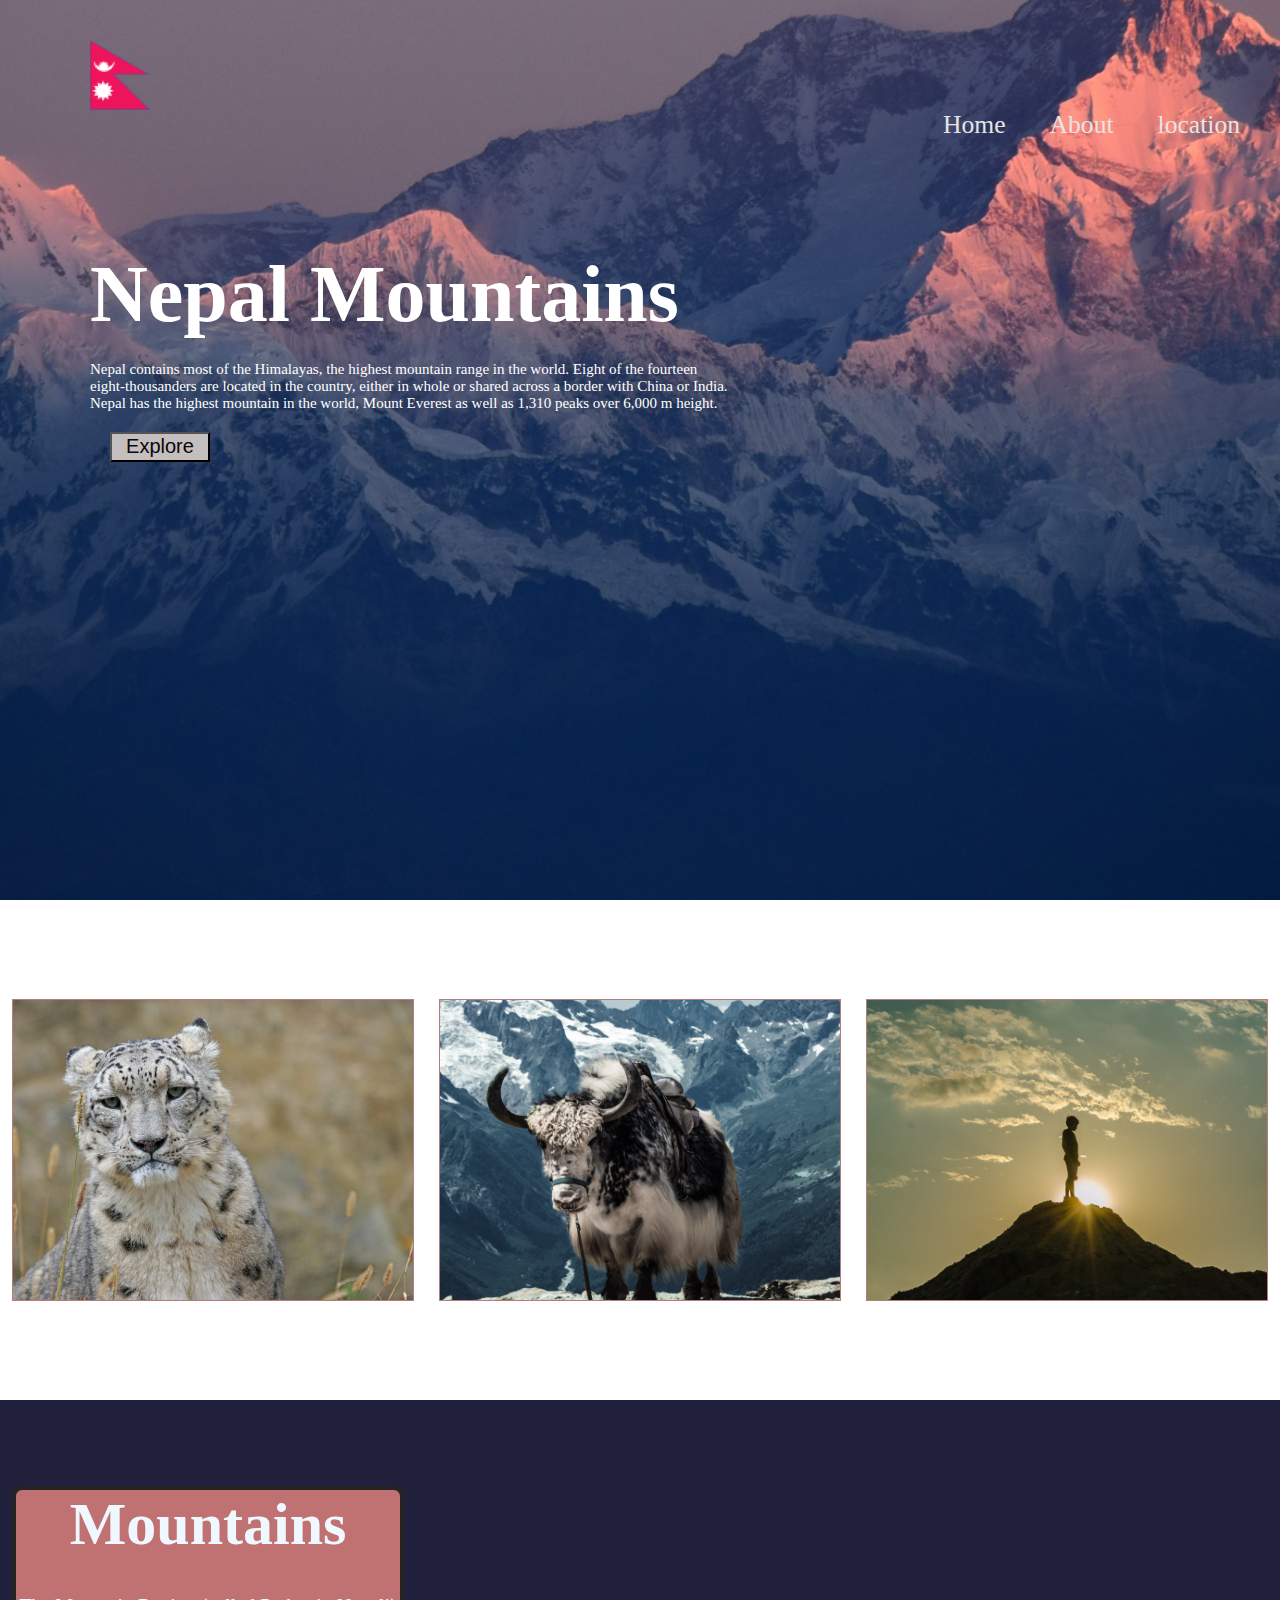
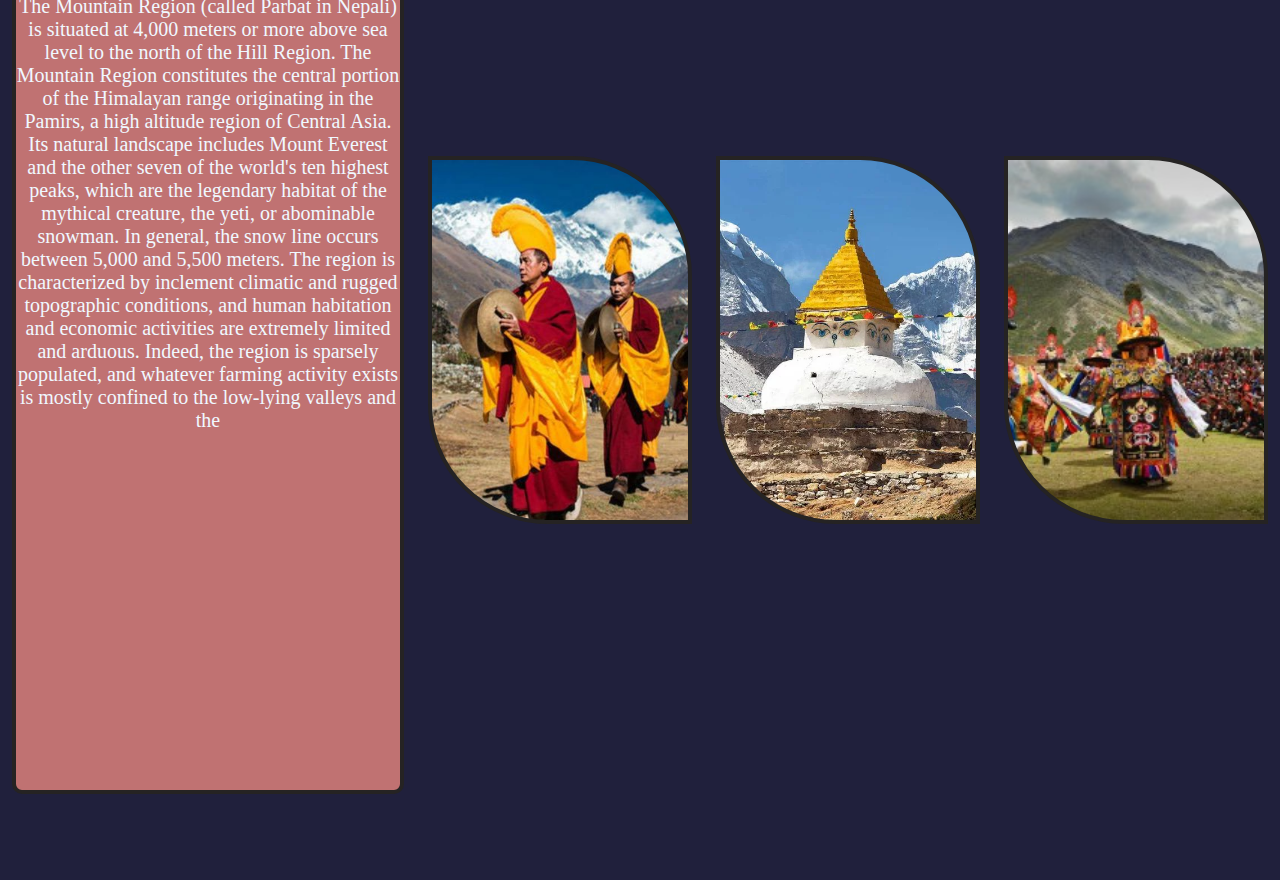
==== project1/index.html @ 6f970bba "helloq" ====
<!DOCTYPE html>
<html lang="en">
<head>
    <meta charset="UTF-8">
    <meta http-equiv="X-UA-Compatible" content="IE=edge">
    <meta name="viewport" content="width=device-width, initial-scale=1.0">
    <title>Mountain</title>
    <link rel="stylesheet" href="style.css">
  
</head>
<body>
    <div class="container">
       
        <div class="navbar">
            <div class="picture">
                <img src="pic/flagc.png">
            </div>
            <nav>
                <!-- <img src="pic/flagb.png" alt=""> -->
                <a href="index.html">Home</a>
                <a href="about.html">About</a>
                <a href="location.html">location</a>
            </nav>
           
        </div>
      <div class="row">
        <div class="col">
            <h1>Nepal Mountains</h1><br>
            <p>Nepal contains most of the Himalayas, the highest mountain range in the world. Eight of the fourteen <br>eight-thousanders are located in the country, either in whole or shared across a border with China or India. <br>Nepal has the highest mountain in the world, Mount Everest as well as 1,310 peaks over 6,000 m height.</p>
            <button>Explore</button>
            </div>
</div>        
    </div>
   
        <!-- </div> -->
       </div>
       <div class="box">
        <div class="box1">
            <h3></h3>
        </div>
        <div class="box2"></div>
        <div class="box3"></div>
    </div>
    <div class="container1">
        <div class="box4">
           <h4>Mountains</h4>
           <br>
           <br>
           <p>The Mountain Region (called Parbat in Nepali) is situated at 4,000 meters or more above sea level to the north of the Hill Region. The Mountain Region constitutes the central portion of the Himalayan range originating in the Pamirs, a high altitude region of Central Asia. Its natural landscape includes Mount Everest and the other seven of the world's ten highest peaks, which are the legendary habitat of the mythical creature, the yeti, or abominable snowman. In general, the snow line occurs between 5,000 and 5,500 meters. The region is characterized by inclement climatic and rugged topographic conditions, and human habitation and economic activities are extremely limited and arduous. Indeed, the region is sparsely populated, and whatever farming activity exists is mostly confined to the low-lying valleys and the 
            
             
            </p>
        </div>
        <div class="box5">

        </div>
        <div class="box6">
            
        </div>
        <div class="box7">
            
  
       
    </div>
</body>
</html>
---- project1/style.css ----
*{
    margin: 0;padding: 0;
}
.container{
    height: 100vh;
    width: 100%;
    /* background-repeat: no-repeat; */
    background-image: url("pic/mountain2.jpg");
    background-size: cover;
    background-position: center;
}
.navbar nav{
    text-align: right;
    text-decoration: none;
    padding-right: 20px;
}
.navbar nav a{
    text-decoration: none;
    margin: 20px;
    font-size: 2vw;
    color: rgb(229, 229, 229);
}
.picture{
    /* padding: 20px 20px 20px 20px; */
    padding-top: 40px;
    padding-left: 90px;
    display: flex;
    justify-content: last baseline;

}
.navbar nav a:hover{
    background-color: rgb(145, 184, 201);
}
.col h1{
    font-size: 80px;
    font-family: 'Exo 2', sans-serif;
font-family: 'Playfair Display', serif;

}
.col p{
    font-size:15px ;
    font-family: 'Exo 2', sans-serif;
font-family: 'Playfair Display', serif;

}
.col button{
    height: 30px;
    width: 100px;
    background-color: rgb(197, 190, 190);
    color: rgb(9, 8, 8);
    font-size: 20px;
    /* padding 12px 0px; */
    margin:20px
}
.row{
    display: flex;
    align-items: center; 
    height: 50vh;
    padding-left: 90px;
    font-size: 1.4vw;
    color: white;
    flex-wrap: nowrap;
    /* background-color: pink; */
}
.box{
    height: 500px;
    width: 100%;
    background-color: white;
    display: flex;
    justify-content: space-around;
    align-items: center;
    transition: transform 0.5s;
    flex-wrap: wrap;
}
.box1{
    height: 300px;
    width: 400px;
    background-image: url("pic/leopard.jpg");
    background-size: cover;
    background-position: center;
    /* background-color: aqua; */
    border: 1px solid rgb(180, 124, 124);
    transition: transform 0.5s;
}
.box2{
    height: 300px;
    width: 400px;
    background-image: url("pic/yak.jpg");
    background-size: cover;
    background-position: center;
    /* background-color: aqua; */
    border: 1px solid rgb(180, 124, 124);
}.box3{
    height: 300px;
    width: 400px;
    background-image: url("pic/people.jpg");
    background-size: cover;
    background-position: center;
    /* background-color: aqua; */
    border: 1px solid rgb(180, 124, 124);
}
.container1{
    height: 120vh;
    width: 100%;
    background-color: rgb(32, 32, 60);
    display: flex;
    justify-content:space-around;
    align-items: center;
    flex-wrap: wrap;
}
.box4{
    height: 100vh;
    width: 30%;
    border: 4px solid rgb(37, 35, 35);
    background-color: rgb(192, 114, 114);
    border-radius: 10px;
    color: aliceblue;
    /* border-bottom-left-radius: 240px; */
    /* border-bottom-right-radius: 240px; */
    /* border-top-right-radius: 240px; */
    /* border-top-left-radius: 240px; */
}
.box4 h4{
    text-align: center;
    font-size: 60px;
}
.box4 p{
    text-align: center;
    font-size:20px ;
font-family: 'Exo 2', sans-serif;
font-family: 'Playfair Display', serif;
}
.box5
{
    height: 40vh;
    width: 20%;
    border: 4px solid rgb(37, 35, 35);
    background-color: white;   
    background-image: url("pic/pep1.jpg");
    background-repeat: no-repeat;
    background-position: center;
    background-size: cover;
    border-bottom-left-radius: 120px;
    border-top-right-radius: 120px;
    /* float: left; */
}
.box6
{
    height: 40vh;
    width: 20%;
    border: 4px solid rgb(37, 35, 35);
    background-color: white;   
    background-image: url("pic/pep2.webp");
    background-repeat: no-repeat;
    background-position: center;
    background-size: cover;
    border-bottom-left-radius: 120px;
    border-top-right-radius: 120px;
}
.box7
{
    height: 40vh;
    width: 20%;
    border: 4px solid rgb(37, 35, 35);
    background-color: white;   
    background-image: url("pic/pep3.jpg");
    background-repeat: no-repeat;
    background-position: center;
    background-size: cover;
    border-bottom-left-radius: 120px;
    border-top-right-radius: 120px;
}
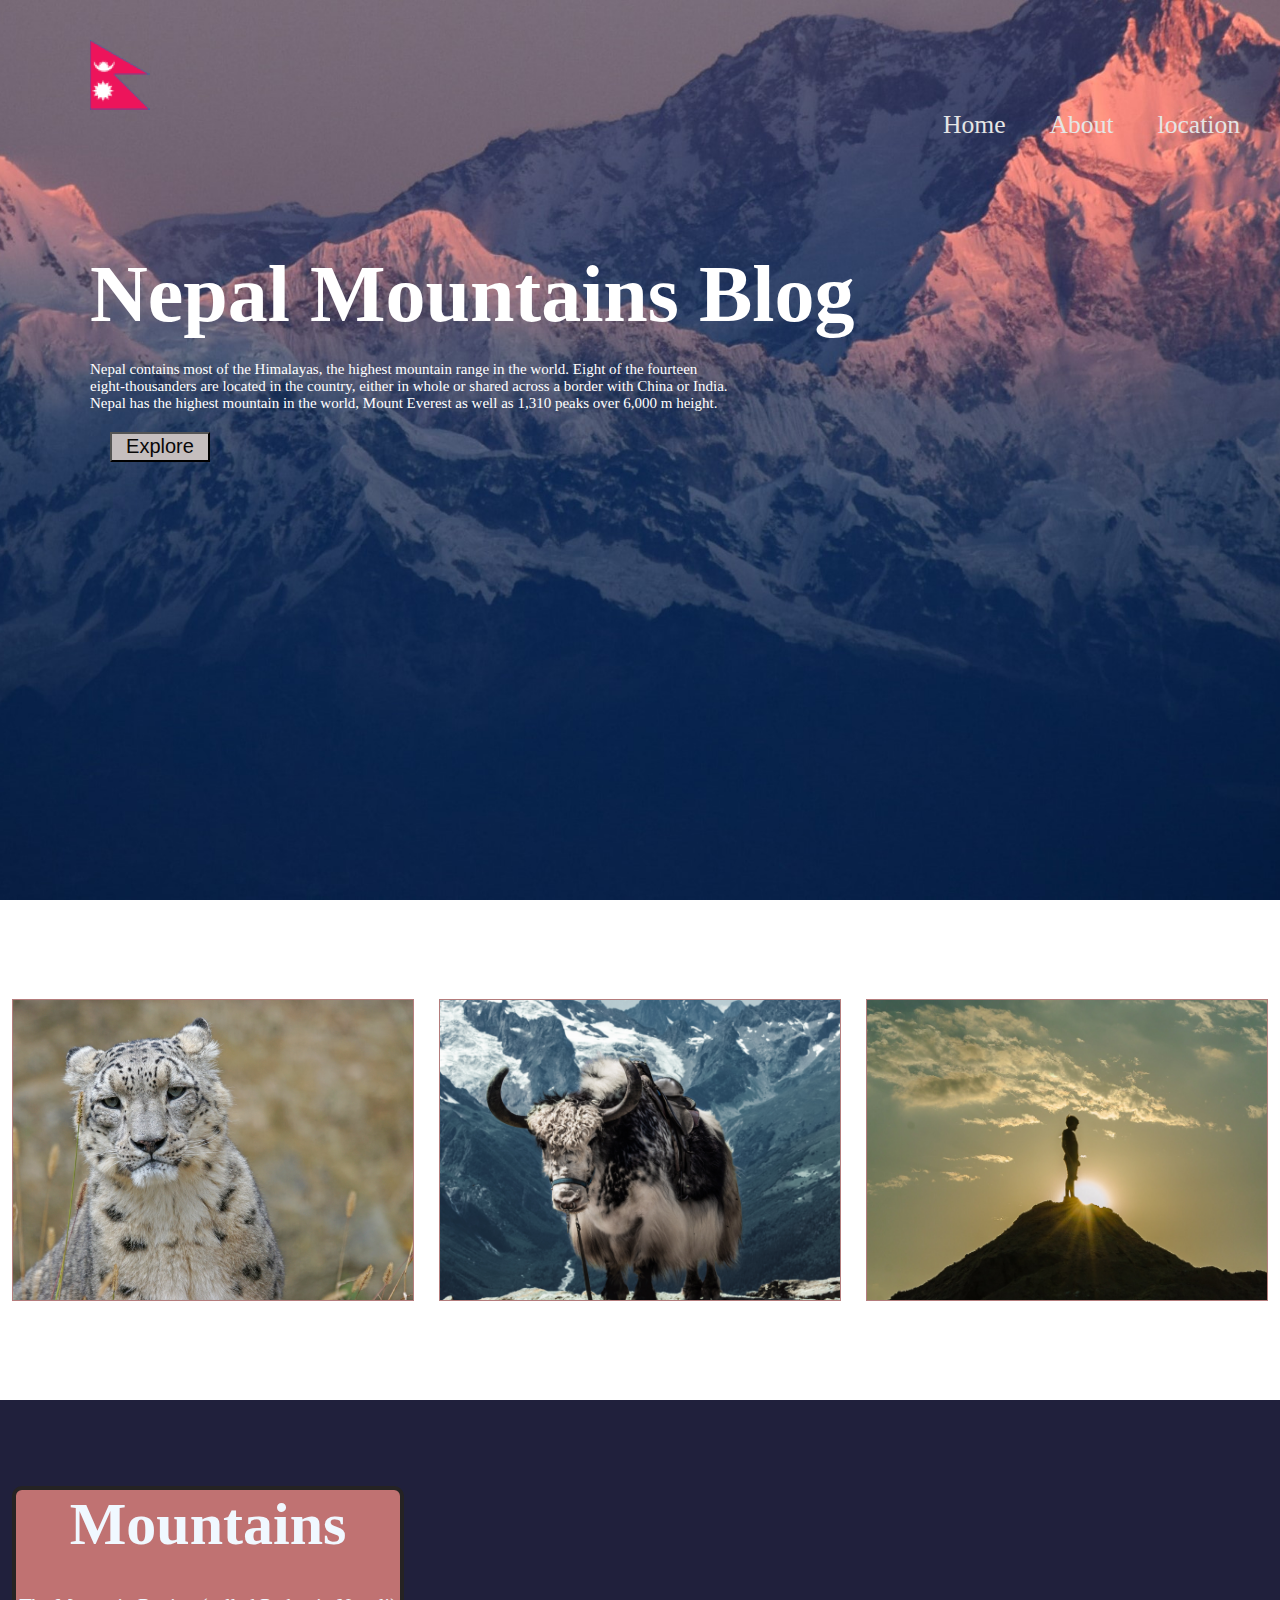
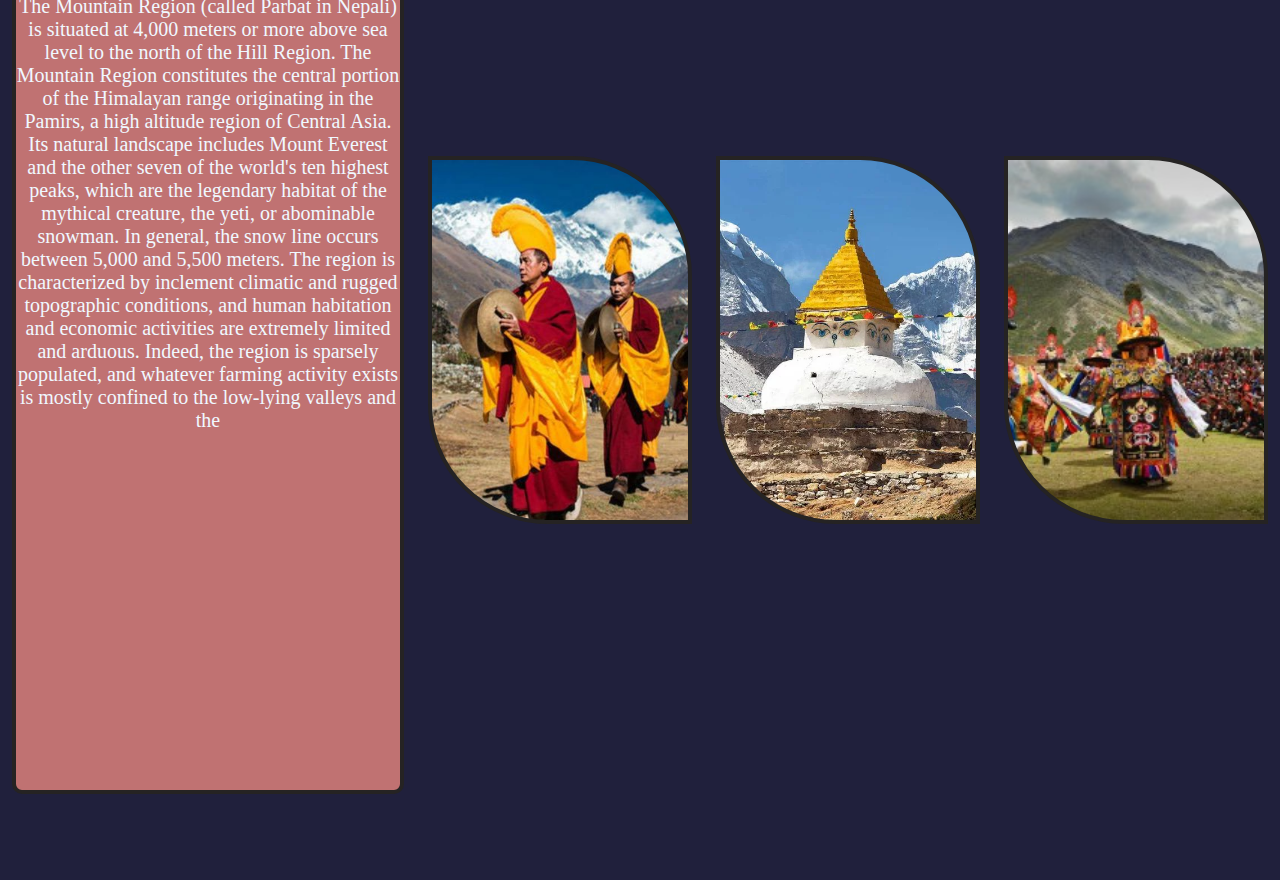
==== commit 46848738: "added Nepal Mountains blog" ====
--- a/project1/index.html
+++ b/project1/index.html
@@ -25,7 +25,7 @@
         </div>
       <div class="row">
         <div class="col">
-            <h1>Nepal Mountains</h1><br>
+            <h1>Nepal Mountains Blog</h1><br>
             <p>Nepal contains most of the Himalayas, the highest mountain range in the world. Eight of the fourteen <br>eight-thousanders are located in the country, either in whole or shared across a border with China or India. <br>Nepal has the highest mountain in the world, Mount Everest as well as 1,310 peaks over 6,000 m height.</p>
             <button>Explore</button>
             </div>
